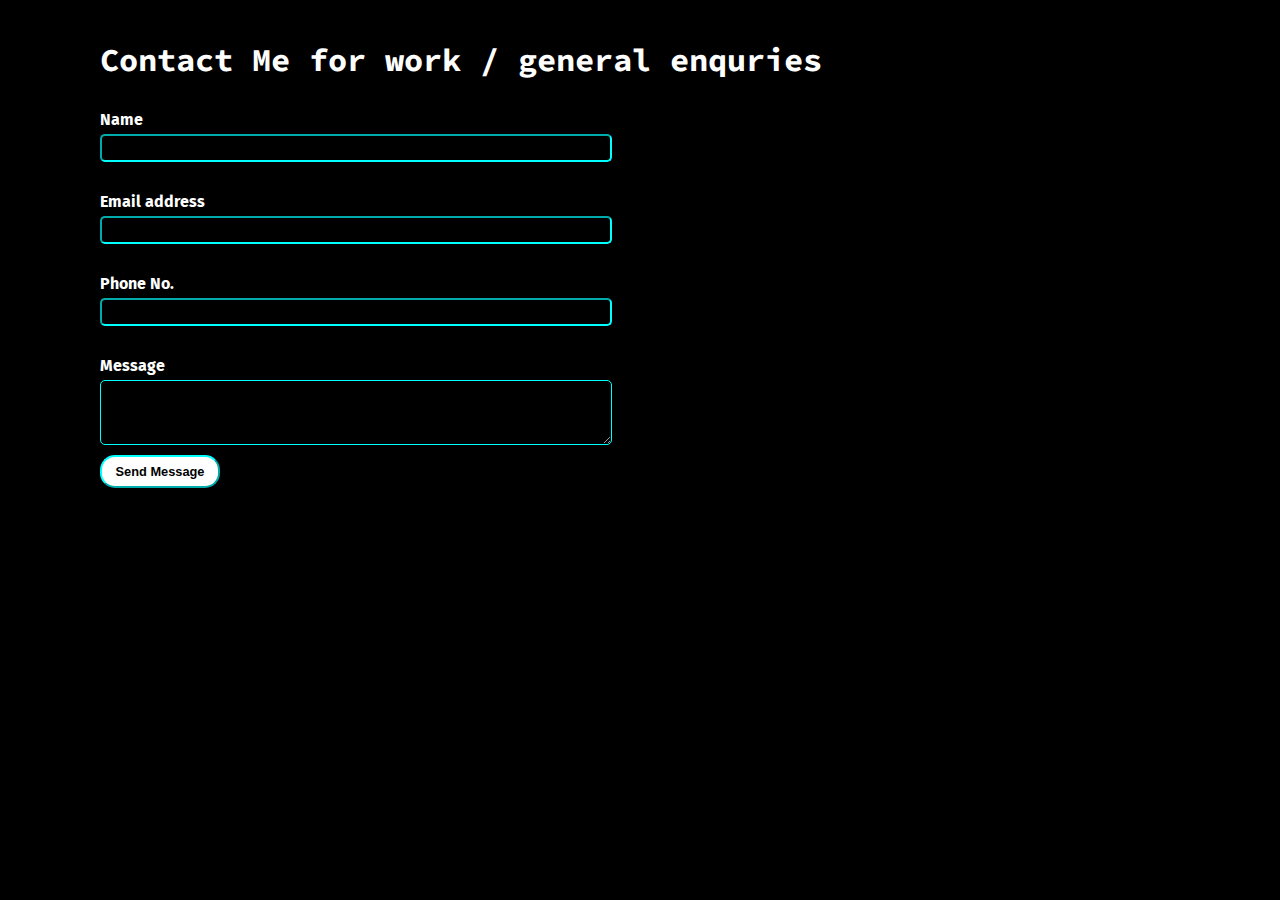
==== contact.html @ f14599db "add index file" ====
<!DOCTYPE html>
<html lang="en">

<head>
    <meta charset="UTF-8">
    <meta http-equiv="X-UA-Compatible" content="IE=edge">
    <meta name="viewport" content="width=device-width, initial-scale=1.0">
    <title>portfolio||contact</title>
    <link rel="shortcut icon" href="dev.png" type="image/x-icon">
    <link rel="stylesheet" href="style.css">
</head>

<body>
    <div class="container">
        <div class="sidebar sidebarGo">
            <nav>
                <ul>
                    <li><a href="index.html">Home</a> </li>
                    <li><a href="intro.html"> My Intro</a></li>
                    <!-- <li><a href="service.html"> Sevices</a></li> -->
                    <li><a href="project.html"> Projects</a></li>
                    <li><a href="contact.html"> Contact Me</a></li>
                </ul>
            </nav>
        </div>
        <div class="main">
            <div class="hamburger">
                <img class="ham" src="/img/hamburger.png" alt="" width="25">
                <img class="cross" src="/img/cross.png" alt="" width="22">
            </div>
            <div class="contactform">
                <h2>Contact Me for work / general enquries </h2>
                <form id="contact-form" method="#">
                    <div class="form-group">
                        <label for="name">Name</label>
                        <input type="text" class="form-control" id="name" name="name" required>
                    </div>
                    <div class="form-group">
                        <label for="email">Email address</label>
                        <input type="email" class="form-control" id="email" name="email" required>
                    </div>
                    <div class="form-group">
                        <label for="phone">Phone No.</label>
                        <input type="tel" class="form-control" id="phone" name="phone" required maxlength="10">
                    </div>
                    <div class="form-group">
                        <label for="message">Message</label>
                        <textarea class="form-control" id="message" name="message" rows="3" required></textarea>
                    </div>
                    <button type="submit" class="btn form-group">Send Message</button>
                </form>



            </div>

        </div>

    </div>

    <script src="/script.js"></script>
</body>

</html>
---- style.css ----
@import url('https://fonts.googleapis.com/css2?family=Heebo:wght@500&family=Lobster&display=swap');

@import url('https://fonts.googleapis.com/css2?family=Source+Code+Pro&display=swap');

@import url('https://fonts.googleapis.com/css2?family=Fira+Sans&display=swap');

* {
    margin: 0;
    padding: 0;


}

body {
    background-color: black;
    color: white;
}

.sidebar {
    background-color: cornflowerblue;
    position: absolute;
    /* background-color: rgb(128, 128, 128); */
    width: 150px;
    height: 100vh;
    font-family: 'Heebo', sans-serif;
    transition: transform 0.3s ease-in;
}

.sidebar nav {
    padding: 20px;
}

.sidebar nav li {
    list-style: none;
    font-size: 1rem;
    padding: 20px 0px;
}

.sidebar nav li a {
    text-decoration: none;
    color: white;
}

.sidebar nav li a:active {
    color: black;
}



.main {
    /* background-color: aquamarine; */
    width: 100vw;
}

.container {
    display: flex;

}

.infocontainer {
    /* background-color: #d42a7a; */
    height: 55vh;
    width: 80vw;
    margin: 40px auto;
    display: flex;
    justify-content: space-around;
}

.devInfo {
    font-size: 16px;
    display: flex;
    justify-content: center;
    flex-direction: column;
    font-family: 'Source Code Pro', monospace;
}

.devPic img {
    width: 25vw;
    height: 55vh;

}

.hello {
    font-size: 2.3em;
}

.name {
    font-size: 3em;
    font-weight: bold;
    font-family: 'Fira Sans', sans-serif;

}

.about {
    font-size: 2em;
}

.buttons {
    margin: 25px 0px;
    font-size: 16px;
}

/* .buttons button {
    padding: 7px;
    border-radius: 15px;
    font-weight: bold;
    font-size: 1em;
    border-color: aqua;
    margin: 0 3px;
    color: black;
    cursor: pointer;
} */

button:hover {
    background-color: black;
    color: white;
}

.sidebarGo {
    transform: translate(-400px, 0px);
    position: absolute;

}

.hamburger {
    position: absolute;
    cursor: pointer;
    top: 10px;

}

.ham {
    margin-left: 10px;
}

.cross {
    margin-left: 120px;

}


/* my intro page css */
.intro {
    font-size: 16px;
}

.hr {
    font-family: 'Source Code Pro', monospace;
    margin: 0px 5px;
    margin-top: 5px;
    margin-bottom: 10px;


}

.intro p,
.intro li {
    font-family: 'Fira Sans', sans-serif;
    margin: 10px 5px;
    font-size: 1.25em;
    list-style: square;
}

/* project page css */
.project {
    width: 80vw;
    margin: 32px auto;
    padding: 10px;
}

.project h2 {
    font-size: 2rem;
    margin-bottom: 2rem;
}

.project ul {
    display: grid;
    grid-template-columns: repeat(auto-fit, minmax(300px, 1fr));
    grid-gap: 2rem;
    list-style: none;
    margin-top: 2rem;
}

.project li {
    border: 2px solid aqua;
    border-radius: 10px;
    padding: 1rem;
    text-align: center;
}

.project li h3 {
    font-size: 1.5rem;
    margin-top: 1rem;
}

.project li img {
    cursor: pointer;
    height: 17vh;
}

.project li p {
    margin-top: 1rem;
}


/* contact page css */

.contactform {
    font-family: 'Fira Sans', sans-serif;
    padding: 40px 100px;
    font-size: 16px;

}

.contactform h2 {
    font-family: 'Source Code Pro', monospace;
    font-size: 2em;
    /* text-align: center; */
}

.form-group {
    padding-top: 20px;
    display: flex;
    flex-direction: column;
    width: 40vw;
    margin-top: 10px;
    font-weight: bold;
}

.form-control {

    margin-top: 5px;
    border-radius: 5px;
    font-size: 1em;
    background-color: transparent;
    border-color: aqua;
    padding: 3px;
    color: white;

}

.btn {
    padding: 7px;
    border-radius: 15px;
    font-weight: bold;
    font-size: 0.80em;
    border-color: aqua;
    width: 120px;
    color: black;
    background-color: white;
    cursor: pointer;

}

/* .btn:hover {

    color: white;
    background-color: black;

} */

@media(max-width:600px) {

    .devPic {
        display: none;
    }

    .devInfo {
        font-size: 7px;
    }

    .buttons {
        font-size: 7px;
        margin-top: 10px;

    }


    .buttons button {
        margin-top: 7px;
    }

    .contactform {
        padding: 40px 25px;
        font-size: 7px;

    }

    .intro {
        font-size: 7px;

    }

    /* .sidebar {
        transform: translate(-400px, 0px);
        position: absolute;

    } */
}
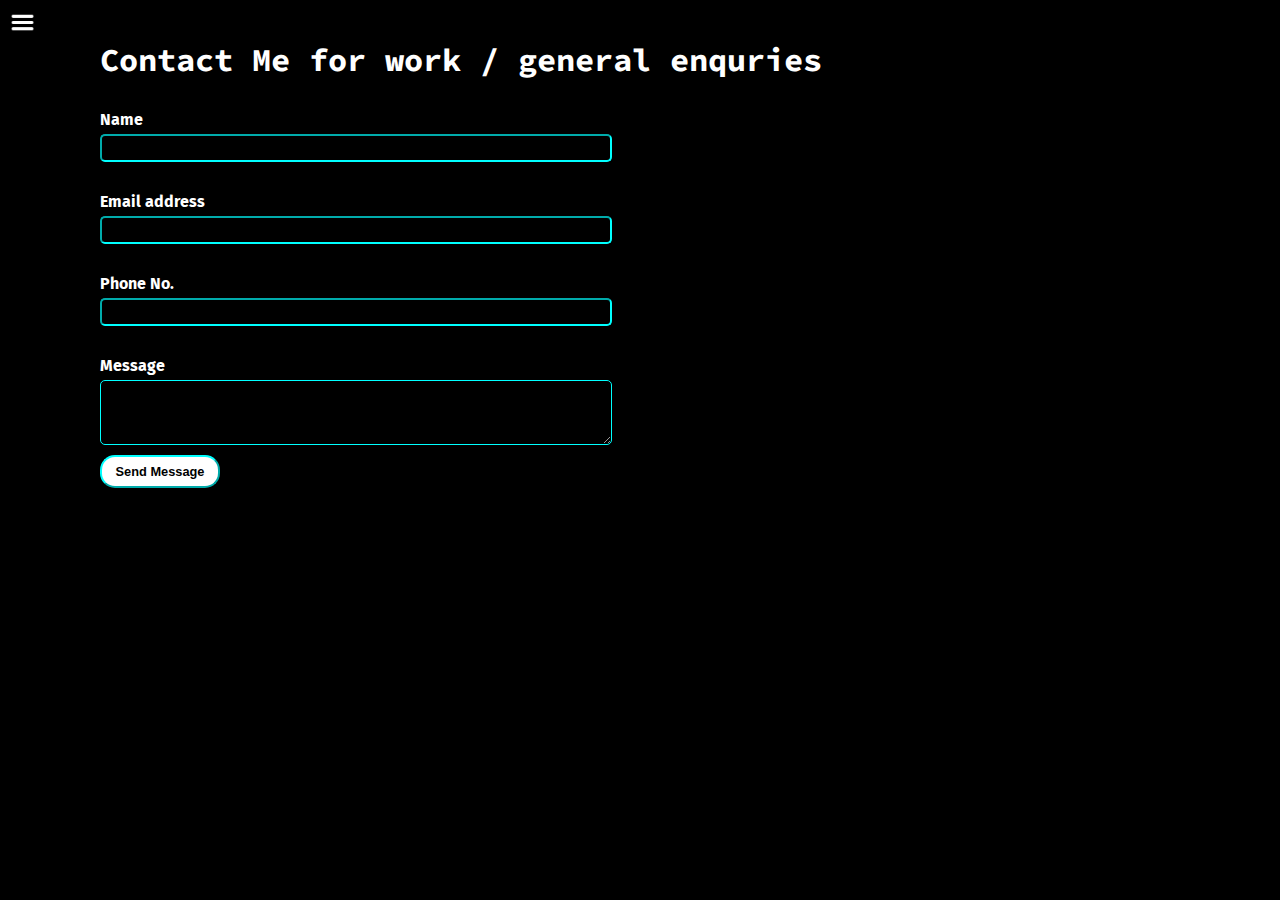
==== commit 260a1b71: "Update contact.html" ====
--- a/contact.html
+++ b/contact.html
@@ -15,8 +15,8 @@
         <div class="sidebar sidebarGo">
             <nav>
                 <ul>
-                    <li><a href="index.html">Home</a> </li>
-                    <li><a href="intro.html"> My Intro</a></li>
+                    <li><a href="/portfolio_website/index.html">Home</a> </li>
+                    <li><a href="/portfolio_website/intro.html"> My Intro</a></li>
                     <!-- <li><a href="service.html"> Sevices</a></li> -->
                     <li><a href="project.html"> Projects</a></li>
                     <li><a href="contact.html"> Contact Me</a></li>
@@ -25,8 +25,8 @@
         </div>
         <div class="main">
             <div class="hamburger">
-                <img class="ham" src="/img/hamburger.png" alt="" width="25">
-                <img class="cross" src="/img/cross.png" alt="" width="22">
+                <img class="ham" src="hamburger.png" alt="" width="25">
+                <img class="cross" src="cross.png" alt="" width="22">
             </div>
             <div class="contactform">
                 <h2>Contact Me for work / general enquries </h2>
@@ -61,4 +61,4 @@
     <script src="/script.js"></script>
 </body>
 
-</html>+</html>
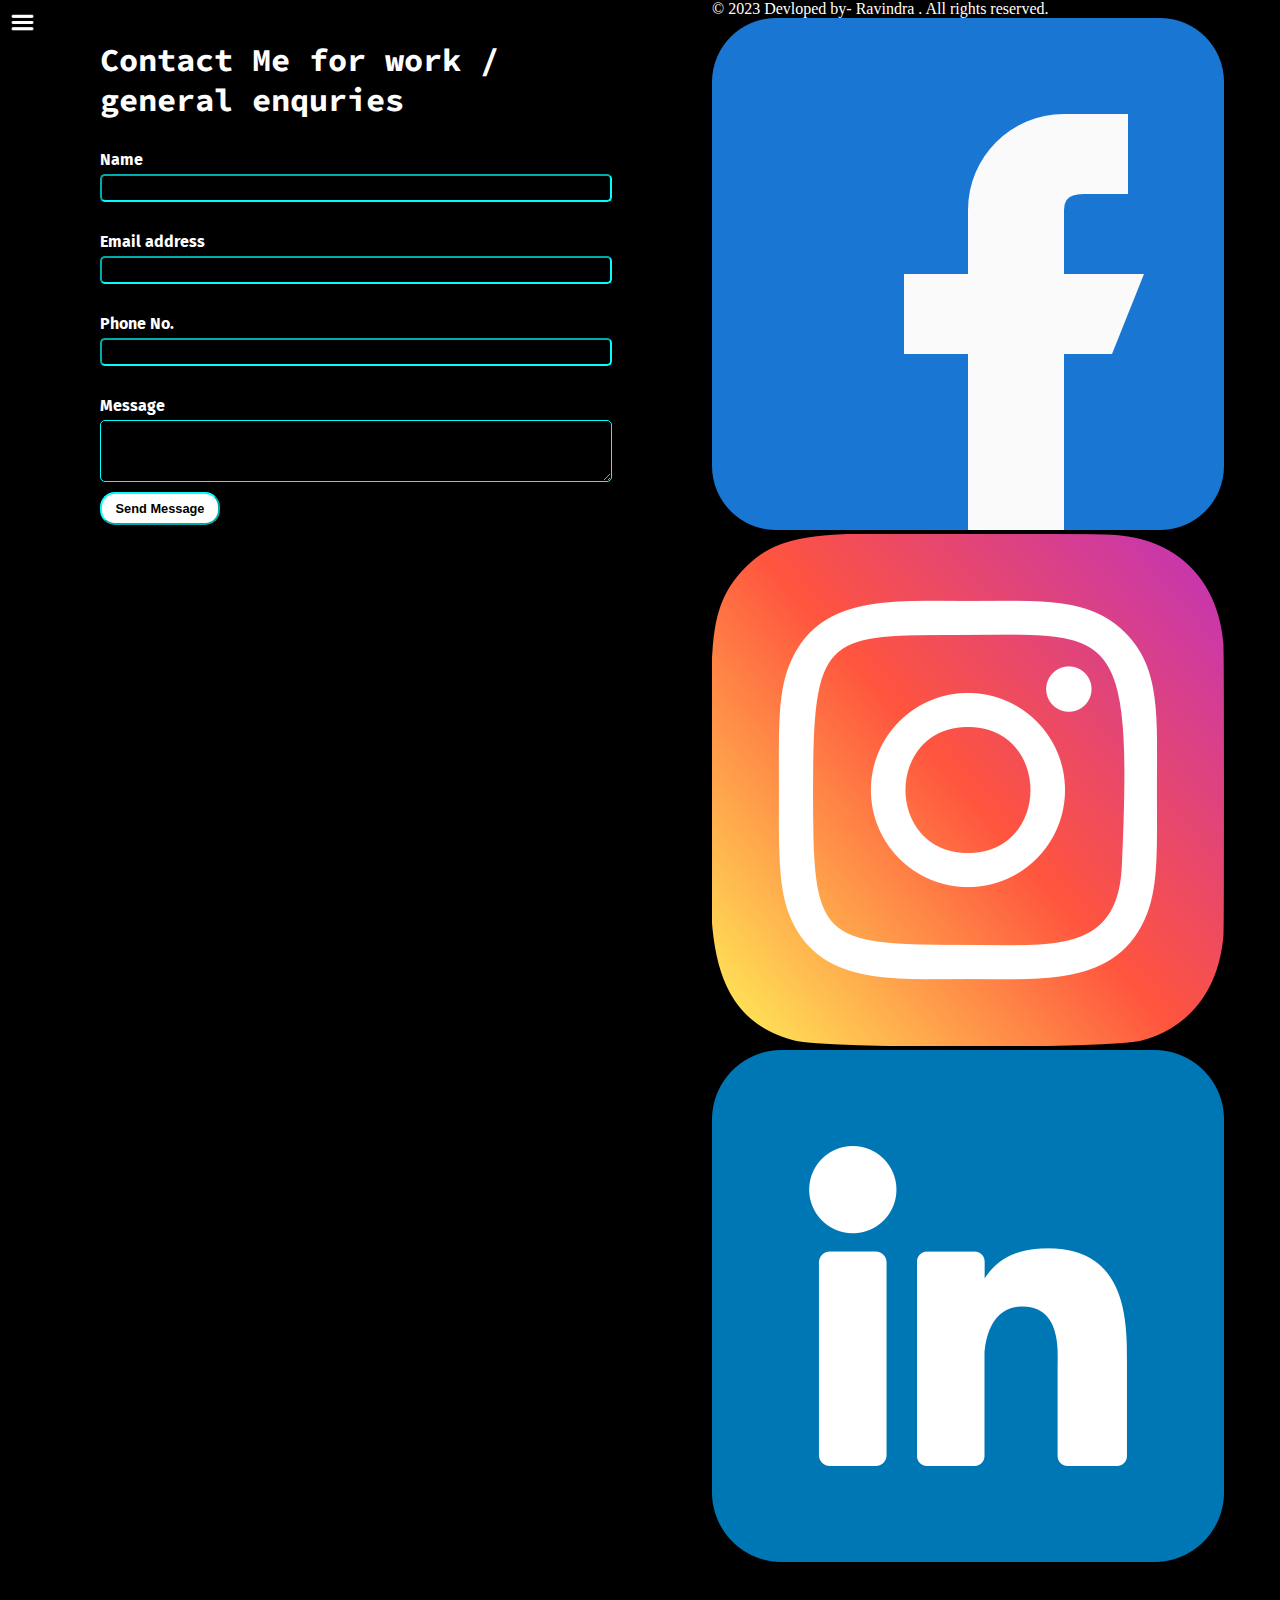
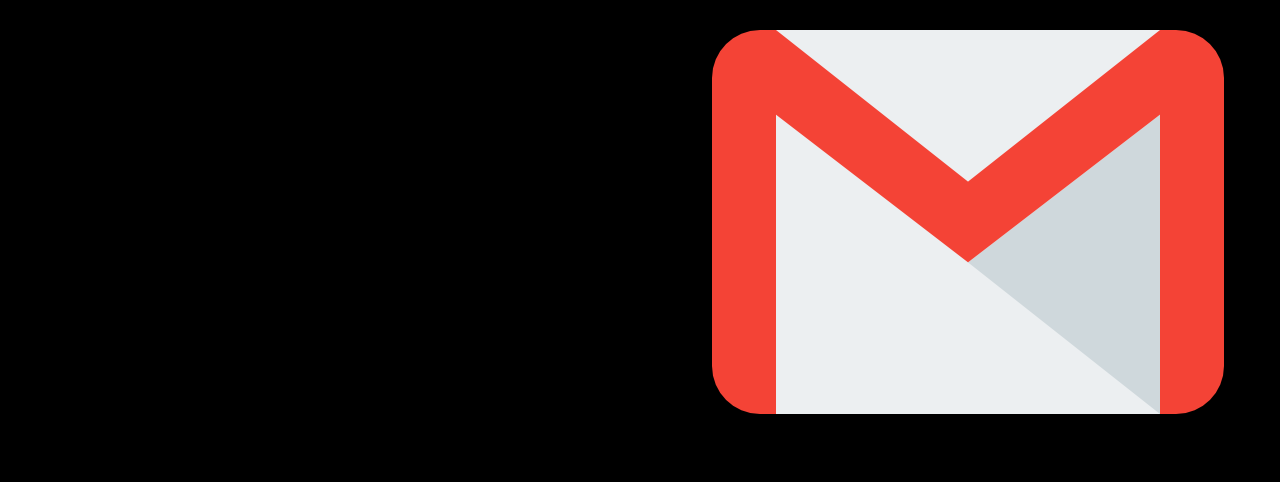
==== commit a30ada71: "footer add" ====
--- a/contact.html
+++ b/contact.html
@@ -15,8 +15,8 @@
         <div class="sidebar sidebarGo">
             <nav>
                 <ul>
-                    <li><a href="/portfolio_website/index.html">Home</a> </li>
-                    <li><a href="/portfolio_website/intro.html"> My Intro</a></li>
+                    <li><a href="index.html">Home</a> </li>
+                    <li><a href="intro.html"> My Intro</a></li>
                     <!-- <li><a href="service.html"> Sevices</a></li> -->
                     <li><a href="project.html"> Projects</a></li>
                     <li><a href="contact.html"> Contact Me</a></li>
@@ -56,9 +56,24 @@
 
         </div>
 
+        <footer id="footer">
+            <div>
+                <p>&copy; 2023 Devloped by- <span> Ravindra </span>. All rights reserved.</p>
+            </div>
+            <div class="social-media">
+                <a href="https://www.facebook.com/tutes4u"><img src="facebook.png" alt="Facebook"></a>
+                <a href="https://www.instagram.com/tutes4u/"><img src="instagram.png" alt="Instagram"></a>
+                <a href="https://www.linkedin.com/in/ravindra-chaubey-211205215/"><img src="linkedin.png"
+                        alt="linkedin"></a>
+                <!-- <a href="#"><img src="social/twitter.png" alt="Twitter"></a>
+                <a href="#"><img src="social/telegram.png" alt="telegram"></a>
+                <a href="#"><img src="social/whatsapp.png" alt="whatsapp"></a> -->
+                <a href="mailto:ravindrachaubey410@gmail.com"><img src="gmail.png" alt="Gmail"></a>
+            </div>
+        </footer>
     </div>
 
-    <script src="/script.js"></script>
+    <script src="script.js"></script>
 </body>
 
 </html>
